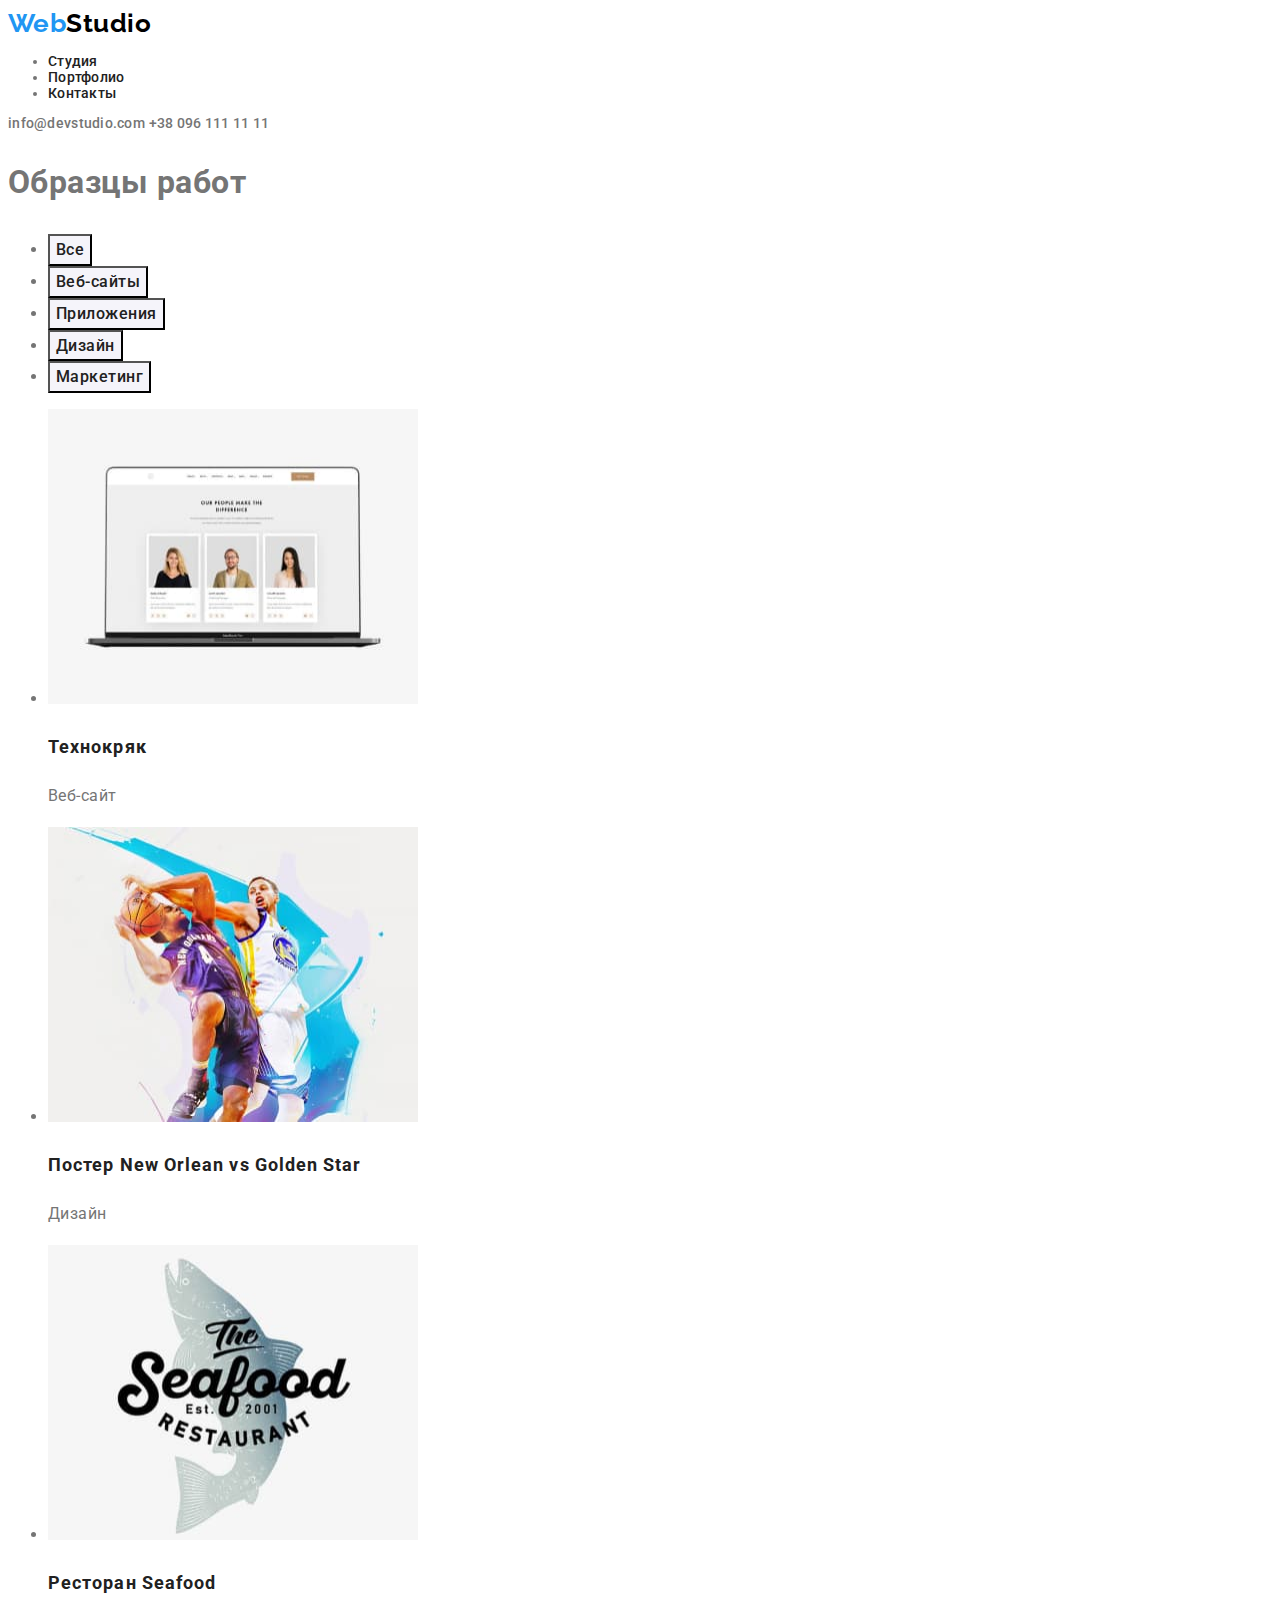
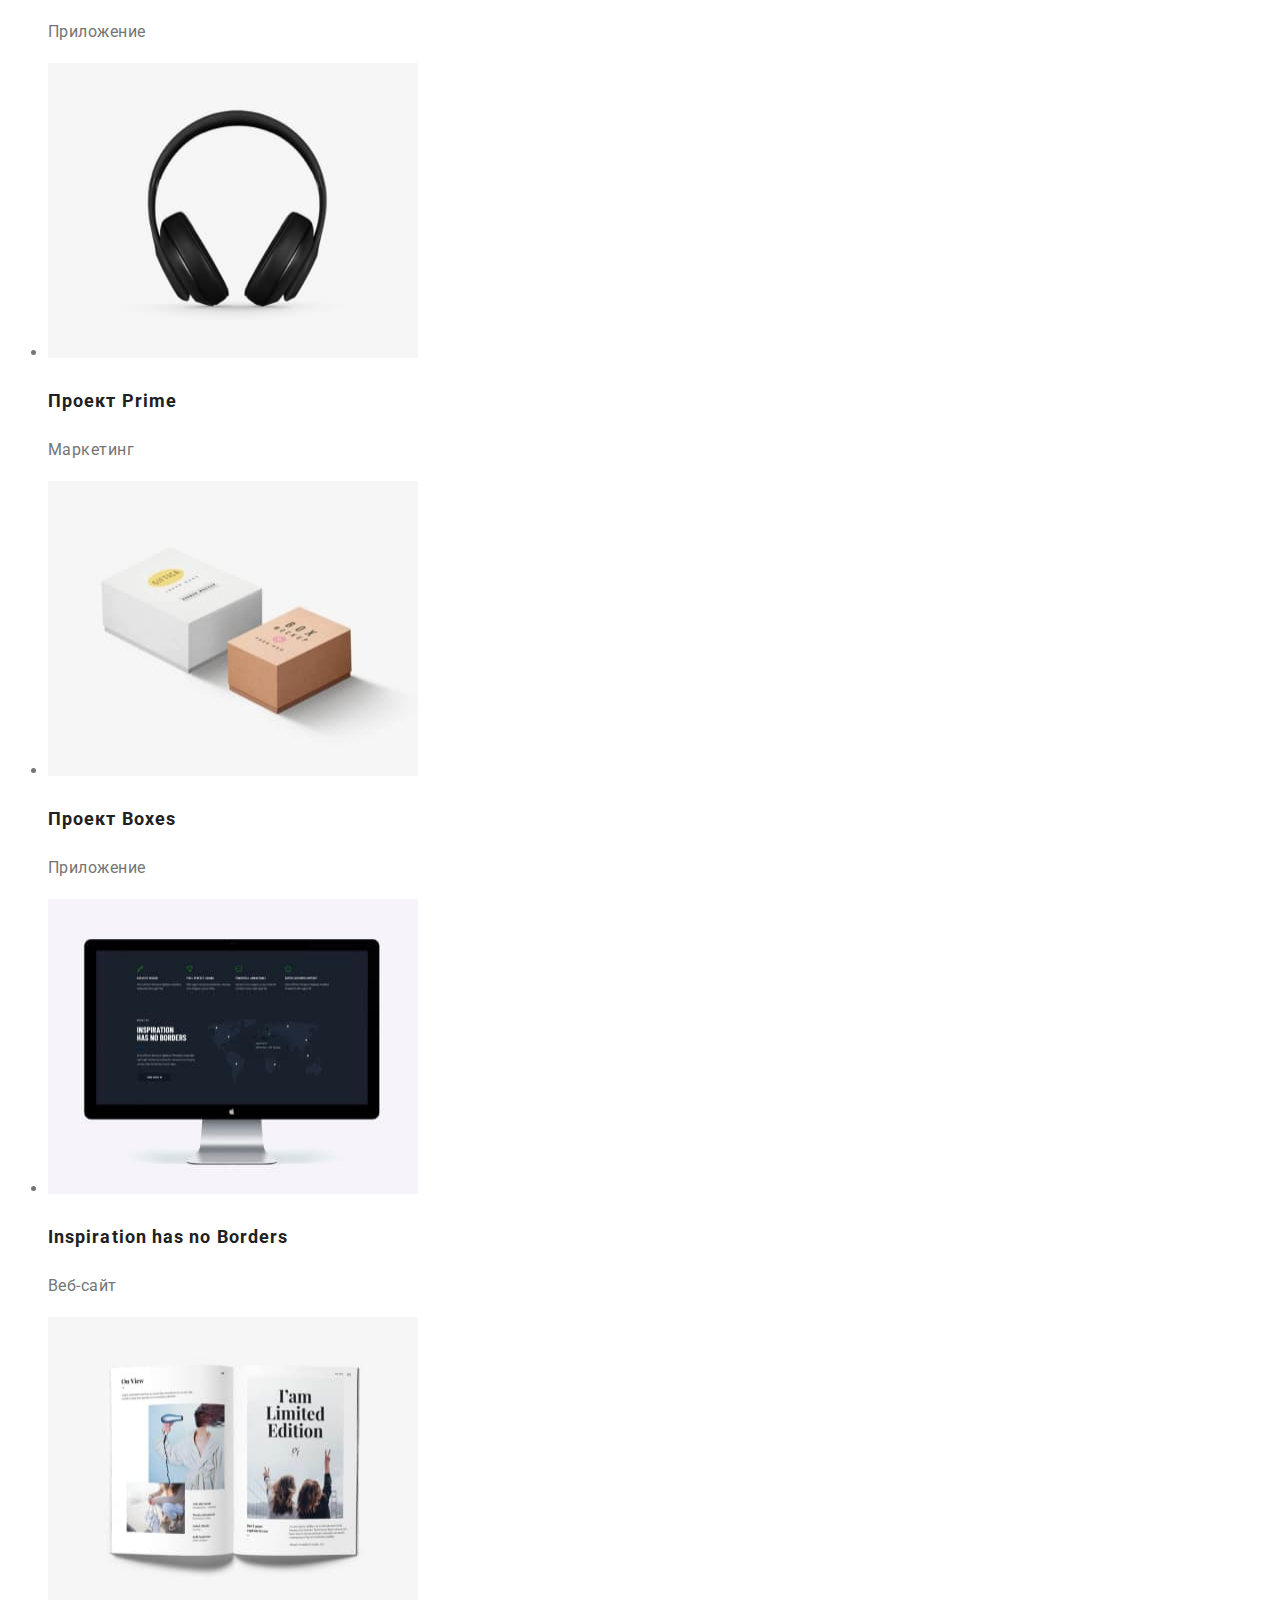
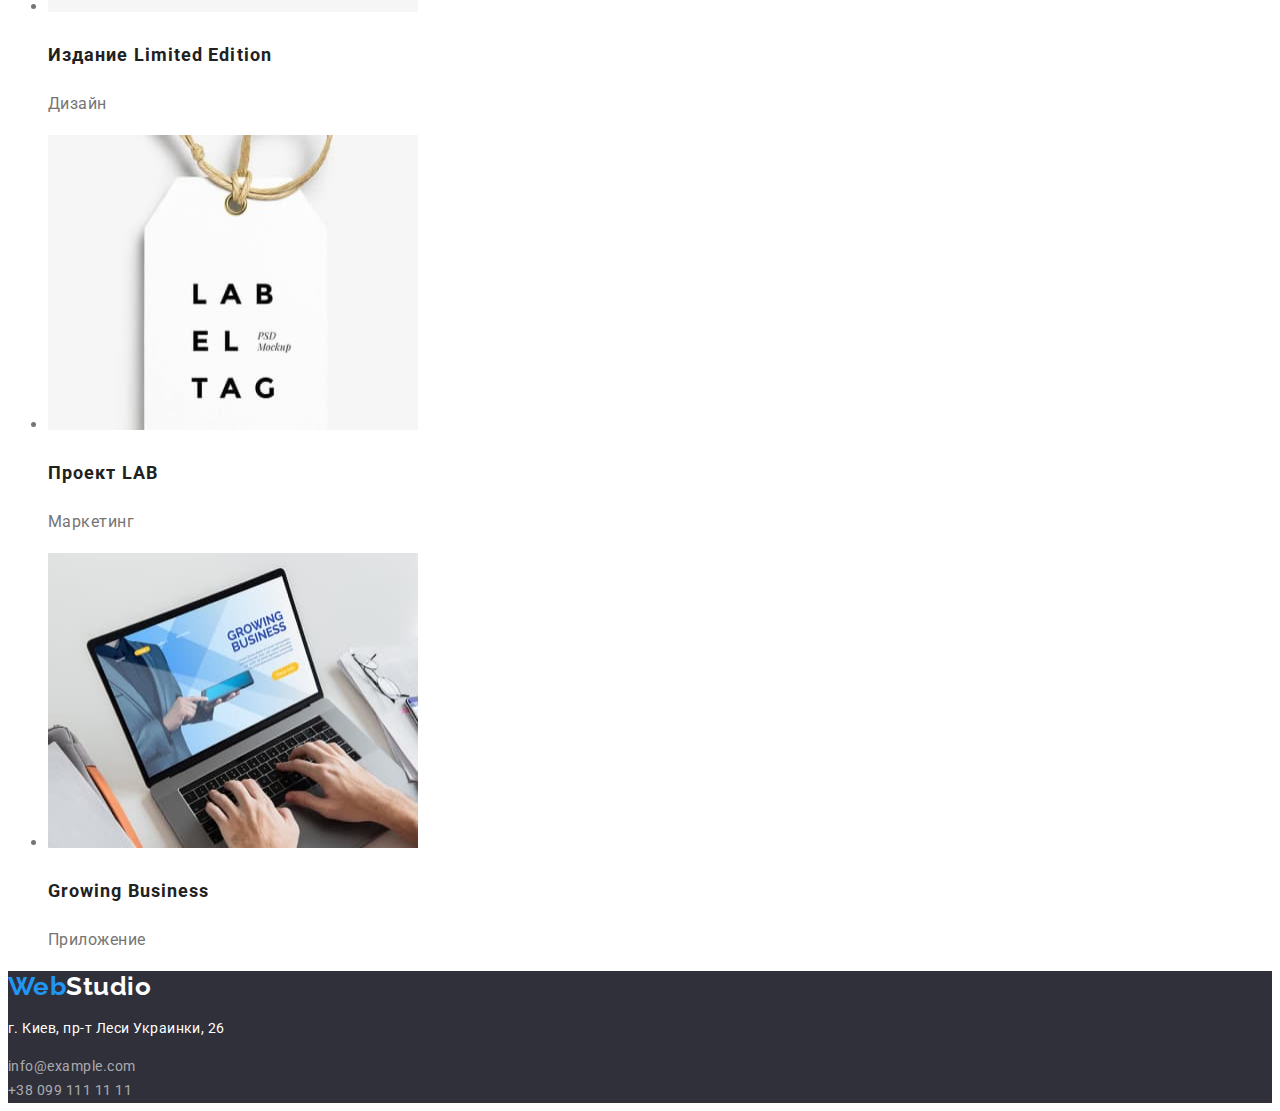
==== portfolio.html @ 03aad8e4 "Add files via upload" ====
<!DOCTYPE html>
<html lang="ru">
  <head>
    <meta charset="UTF-8" />
    <meta http-equiv="X-UA-Compatible" content="IE=edge" />
    <meta name="viewport" content="width=device-width, initial-scale=1.0" />
    <title>Портфолио</title>

    <link
      href="https://fonts.googleapis.com/css2?family=Raleway:wght@700&family=Roboto:wght@400;500;700;900&display=swap"
      rel="stylesheet"
    />

    <link rel="stylesheet" href="./css/styles.css" />
  </head>
  <body>
    <header class="header">
      <a class="logo" href="./index.html"><span class="logo-web">Web</span>Studio</a>
      <nav class="menu-nav">
        <ul>
          <li><a class="link" href="./index.html">Студия</a></li>
          <li><a class="link" href="./portfolio.html">Портфолио</a></li>
          <li><a class="link" href="#">Контакты</a></li>
        </ul>
      </nav>
      <a class="link contact-header" href="mailto:info@devstudio.com">info@devstudio.com</a>
      <a class="link contact-header" href="tel:+380961111111">+38 096 111 11 11</a>
    </header>
    <main>
      <section class="example">
        <h1>Образцы работ</h1>
        <ul>
          <li>
            <button class="button" type="button">Все</button>
          </li>
          <li>
            <button class="button" type="button">Веб-сайты</button>
          </li>
          <li>
            <button class="button" type="button">Приложения</button>
          </li>
          <li>
            <button class="button" type="button">Дизайн</button>
          </li>
          <li>
            <button class="button" type="button">Маркетинг</button>
          </li>
        </ul>
        <ul>
          <li>
            <img src="./images/example1.jpg" alt="Образец веб-сайта" width="370" height="295" />
            <h2 class="title">Технокряк</h2>
            <p>Веб-сайт</p>
          </li>
          <li>
            <img
              src="./images/example2.jpg"
              alt="Образец дизайна постера"
              width="370"
              height="295"
            />
            <h2 class="title">Постер New Orlean vs Golden Star</h2>
            <p>Дизайн</p>
          </li>
          <li>
            <img src="./images/example3.jpg" alt="Образец приложения" width="370" height="295" />
            <h2 class="title">Ресторан Seafood</h2>
            <p>Приложение</p>
          </li>
          <li>
            <img
              src="./images/example4.jpg"
              alt="Образец маркетинг-проекта"
              width="370"
              height="295"
            />
            <h2 class="title">Проект Prime</h2>
            <p>Маркетинг</p>
          </li>
          <li>
            <img src="./images/example5.jpg" alt="Образец приложения" width="370" height="295" />
            <h2 class="title">Проект Boxes</h2>
            <p>Приложение</p>
          </li>
          <li>
            <img src="./images/example6.jpg" alt="Образец веб-сайта" width="370" height="295" />
            <h2 class="title">Inspiration has no Borders</h2>
            <p>Веб-сайт</p>
          </li>
          <li>
            <img src="./images/example7.jpg" alt="Образец дизайна" width="370" height="295" />
            <h2 class="title">Издание Limited Edition</h2>
            <p>Дизайн</p>
          </li>
          <li>
            <img
              src="./images/example8.jpg"
              alt="Образец маркетинг-проекта"
              width="370"
              height="295"
            />
            <h2 class="title">Проект LAB</h2>
            <p>Маркетинг</p>
          </li>
          <li>
            <img src="./images/example9.jpg" alt="Образец приложения" width="370" height="295" />
            <h2 class="title">Growing Business</h2>
            <p>Приложение</p>
          </li>
        </ul>
      </section>
    </main>
    <footer class="footer">
      <a class="logo" href="./index.html"><span class="logo-web">Web</span>Studio</a>
      <address class="address">
        <p>г. Киев, пр-т Леси Украинки, 26</p>
        <a class="link contact-footer" href="mailto:info@example.com">info@example.com</a><br />
        <a class="link contact-footer" href="tel:+380991111111">+38 099 111 11 11</a>
      </address>
    </footer>
  </body>
</html>
---- css/styles.css ----
/* Переменные */
:root {
  --color-background-main: #ffffff;
  --color-background-secondary: #2f303a;
  --color-background-team: #f5f4fa;
  --color-background-button-hero: #2196f3;
  --color-background-button-hero-hover: #188ce8;
  --color-background-button-example: #f5f4fa;
  --color-background-button-example-hover: #2196f3;
  --color-text-main: #757575;
  --color-text-hero: #ffffff;
  --color-text-button-hero: #ffffff;
  --color-text-button-example: #212121;
  --color-text-button-example-hover: #ffffff;
  --color-text-title: #212121;
  --color-text-address: #ffffff;
  --color-logo-first: #2196f3;
  --color-logo-second-header: #000000;
  --color-logo-second-footer: #ffffff;
  --color-link: #212121;
  --color-link-hover: #2196f3;
  --color-link-contact-header: #757575;
  --color-link-contact-footer: rgba(255, 255, 255, 0.6);
}

/* Базовые стили*/
body {
  background-color: var(--color-background-main);
  font-family: 'Roboto', sans-serif;
  color: var(--color-text-main);
  letter-spacing: 0.03em;
}
.link {
  color: var(--color-link);
  text-decoration: none;
}
.link:hover,
.link:focus {
  color: var(--color-link-hover);
}
.logo {
  font-family: 'Raleway', sans-serif;
  font-weight: 700;
  font-size: 26px;
  line-height: 1.19;
  text-decoration: none;
}
.logo-web {
  color: var(--color-logo-first);
}
.title {
  font-size: 36px;
  line-height: 1.17;
  color: var(--color-text-title);
}
.button {
  font-family: inherit;
  font-size: 16px;
  cursor: pointer;
}

/* Шапка сайта */
.header {
  font-weight: 500;
  font-size: 14px;
  line-height: 1.143;
}
.header .logo {
  color: var(--color-logo-second-header);
}
.header .menu-nav {
  letter-spacing: 0.02em;
}
.contact-header {
  color: var(--color-link-contact-header);
  letter-spacing: 0.02em;
}

/* Подвал сайта */
.footer {
  background-color: var(--color-background-secondary);
  font-size: 14px;
  line-height: 1.714;
}

.footer .logo {
  color: var(--color-logo-second-footer);
}

.address {
  color: var(--color-text-address);
  font-style: normal;
}

.contact-footer {
  color: var(--color-link-contact-footer);
}

/* Стили главной страницы */

/* Херо секция */
.hero {
  background-color: var(--color-background-secondary);
  color: var(--color-text-hero);
}
.hero-title {
  font-weight: 900;
  font-size: 44px;
  line-height: 1.36;
  letter-spacing: 0.06em;
  text-transform: uppercase;
}
.hero .button {
  font-weight: 700;
  line-height: 1.875;
  letter-spacing: 0.06em;
  color: var(--color-text-button-hero);
  background-color: var(--color-background-button-hero);
}
.hero .button:hover,
.hero .button:focus {
  background-color: var(--color-background-button-hero-hover);
}

/* Особенности */
.benefit .title {
  font-size: 14px;
  line-height: 1.14;
  text-transform: uppercase;
}
.benefit .text {
  font-size: 14px;
  line-height: 1.71;
}

/* Наша команда */
.team {
  background-color: var(--color-background-team);
  line-height: 1.19;
}
.team.title {
  font-weight: 500;
  font-size: 16px;
}

/* Стили страницы портфолио */

/* Примеры работ */
.example {
  line-height: 1.875;
}
.example .button {
  font-weight: 500;
  line-height: 1.62;
  letter-spacing: inherit;
  background-color: var(--color-background-button-example);
  color: var(--color-text-button-example);
}
.example .button:hover,
.example .button:focus {
  background-color: var(--color-background-button-example-hover);
  color: var(--color-text-button-example-hover);
}
.example .title {
  font-size: 18px;
  line-height: 2;
  letter-spacing: 0.06em;
}
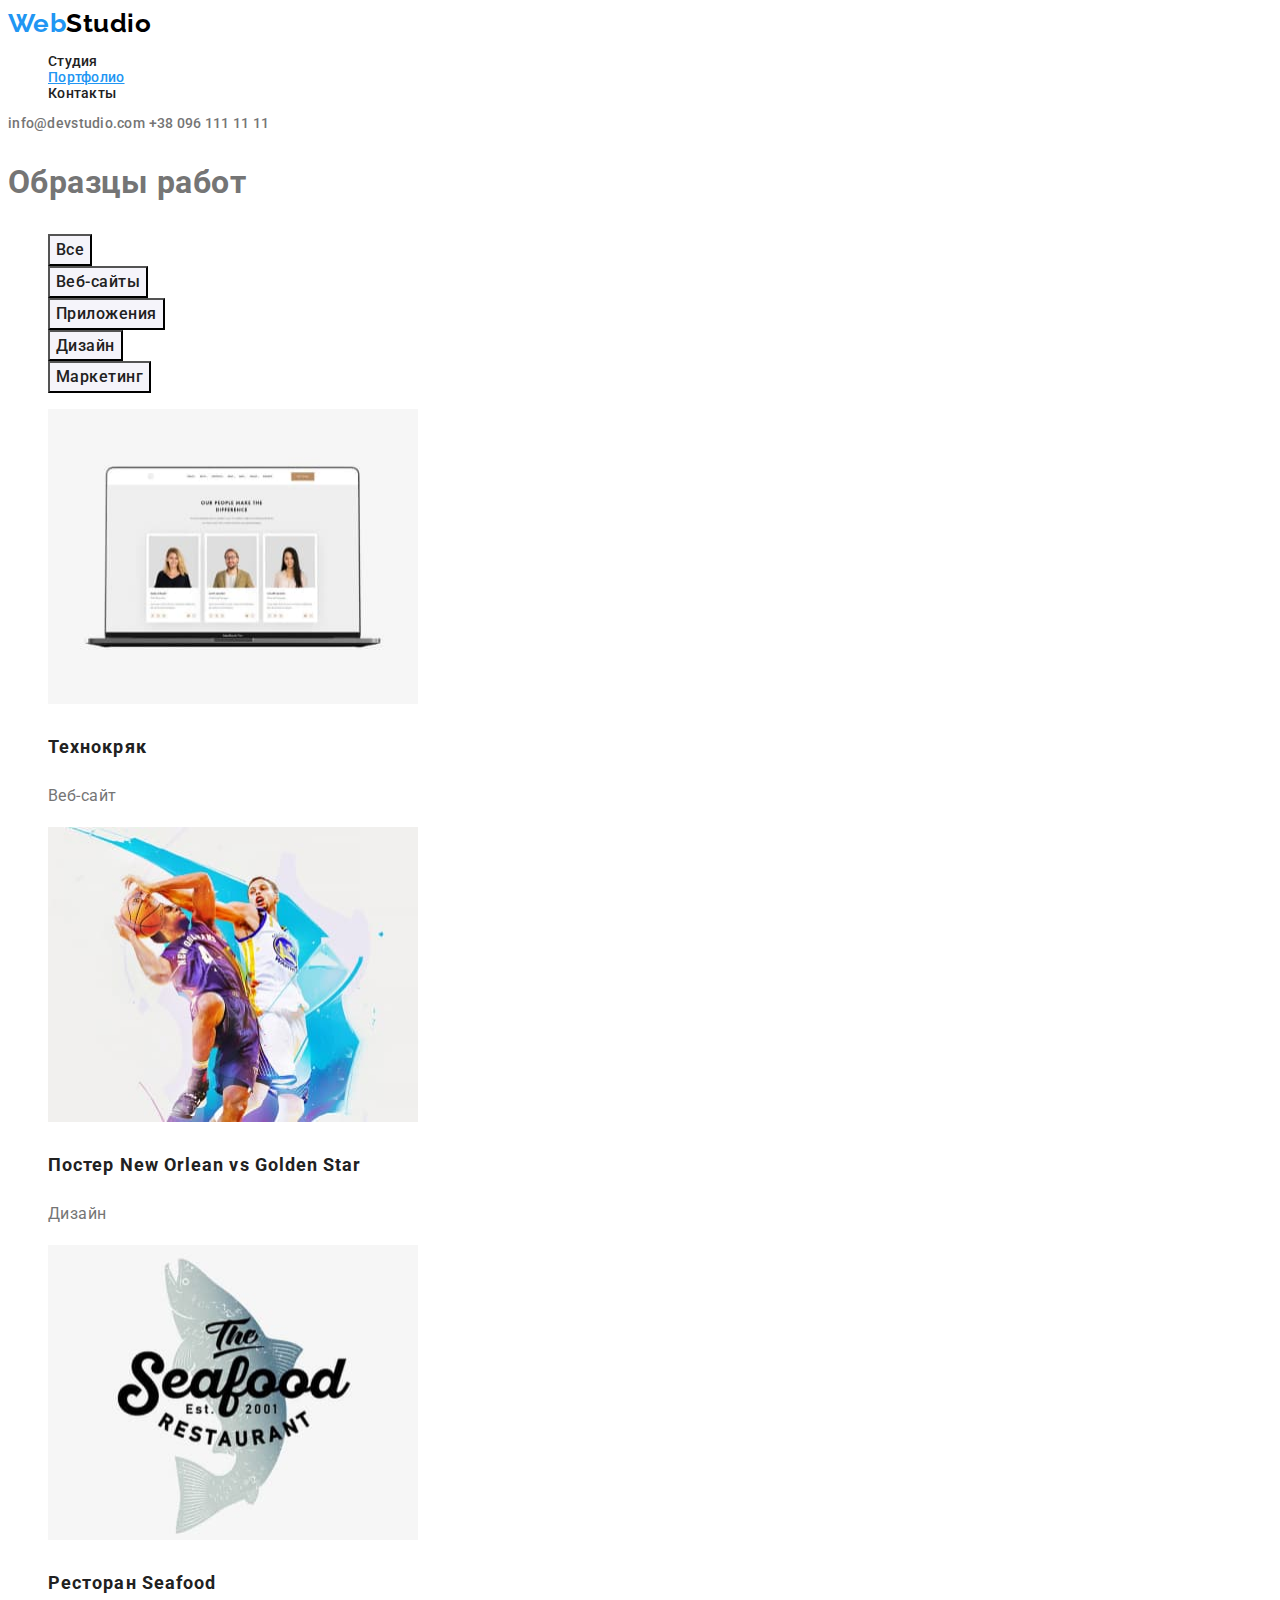
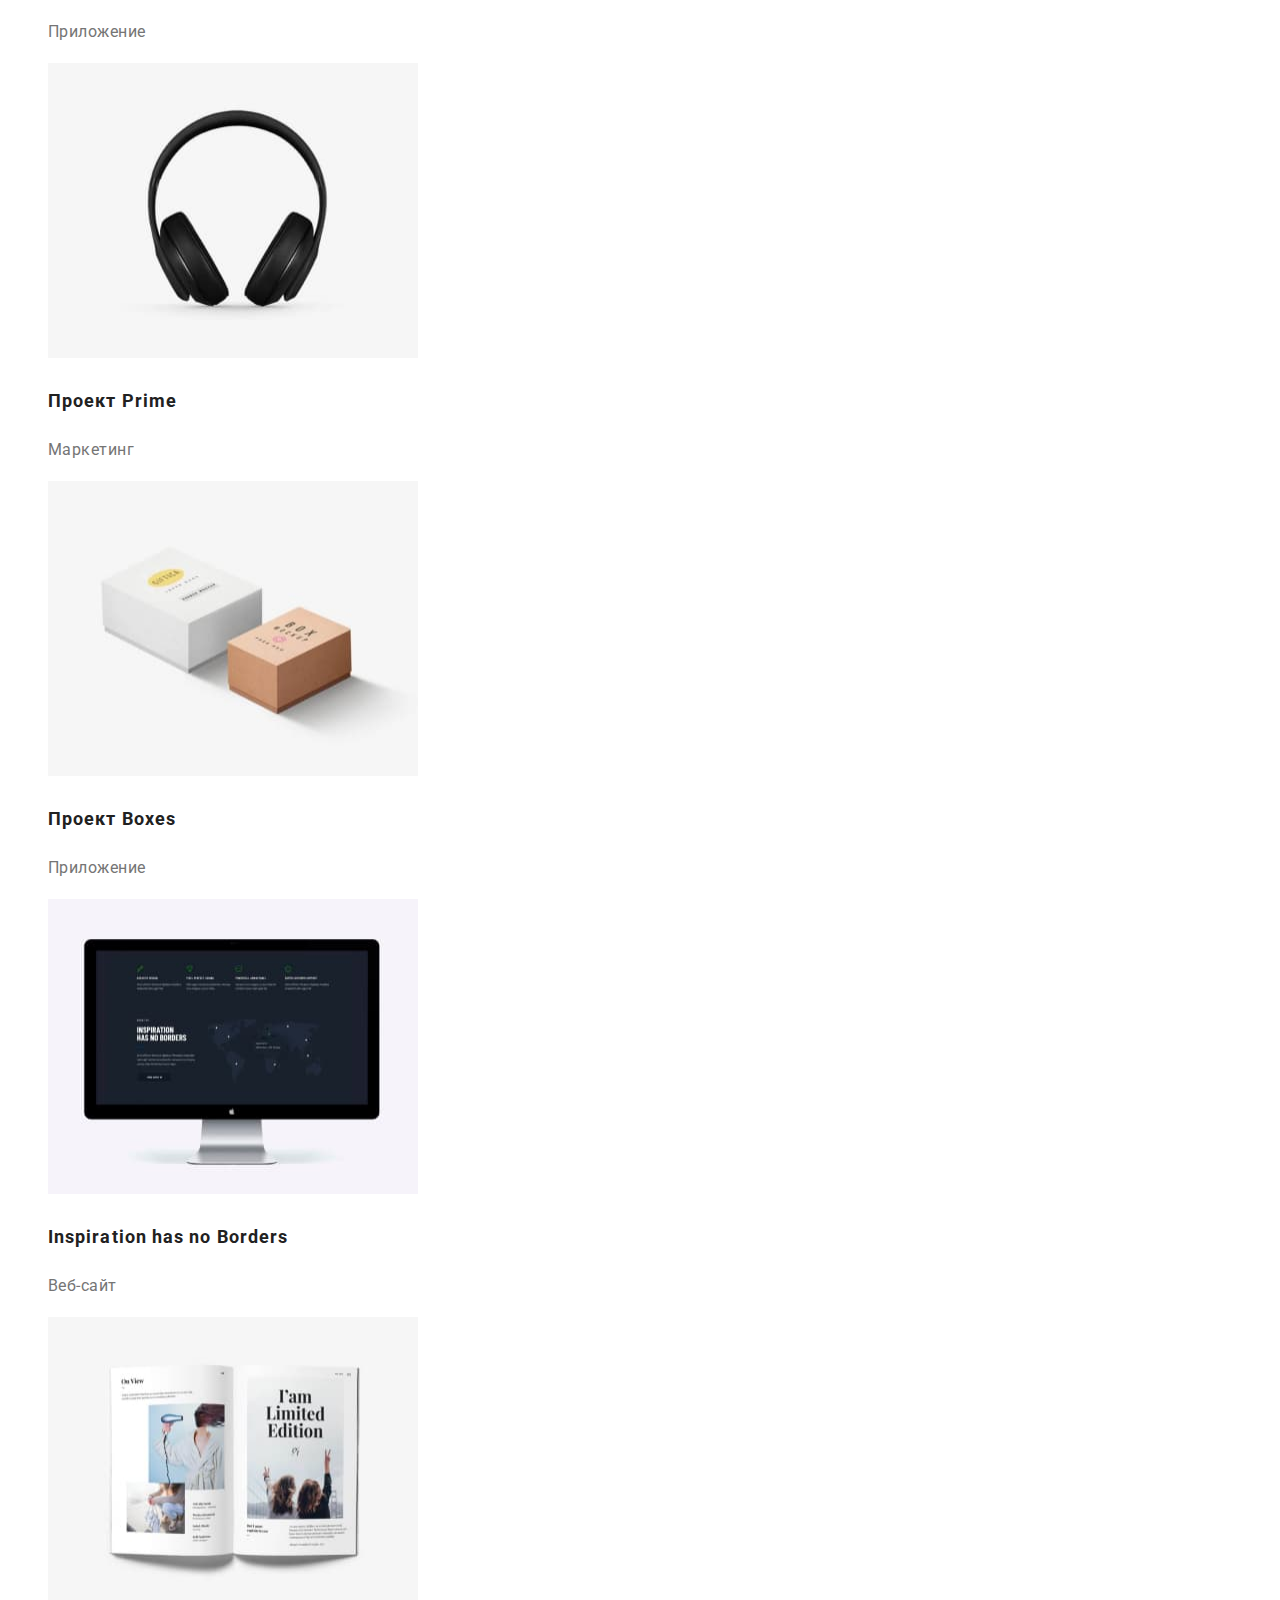
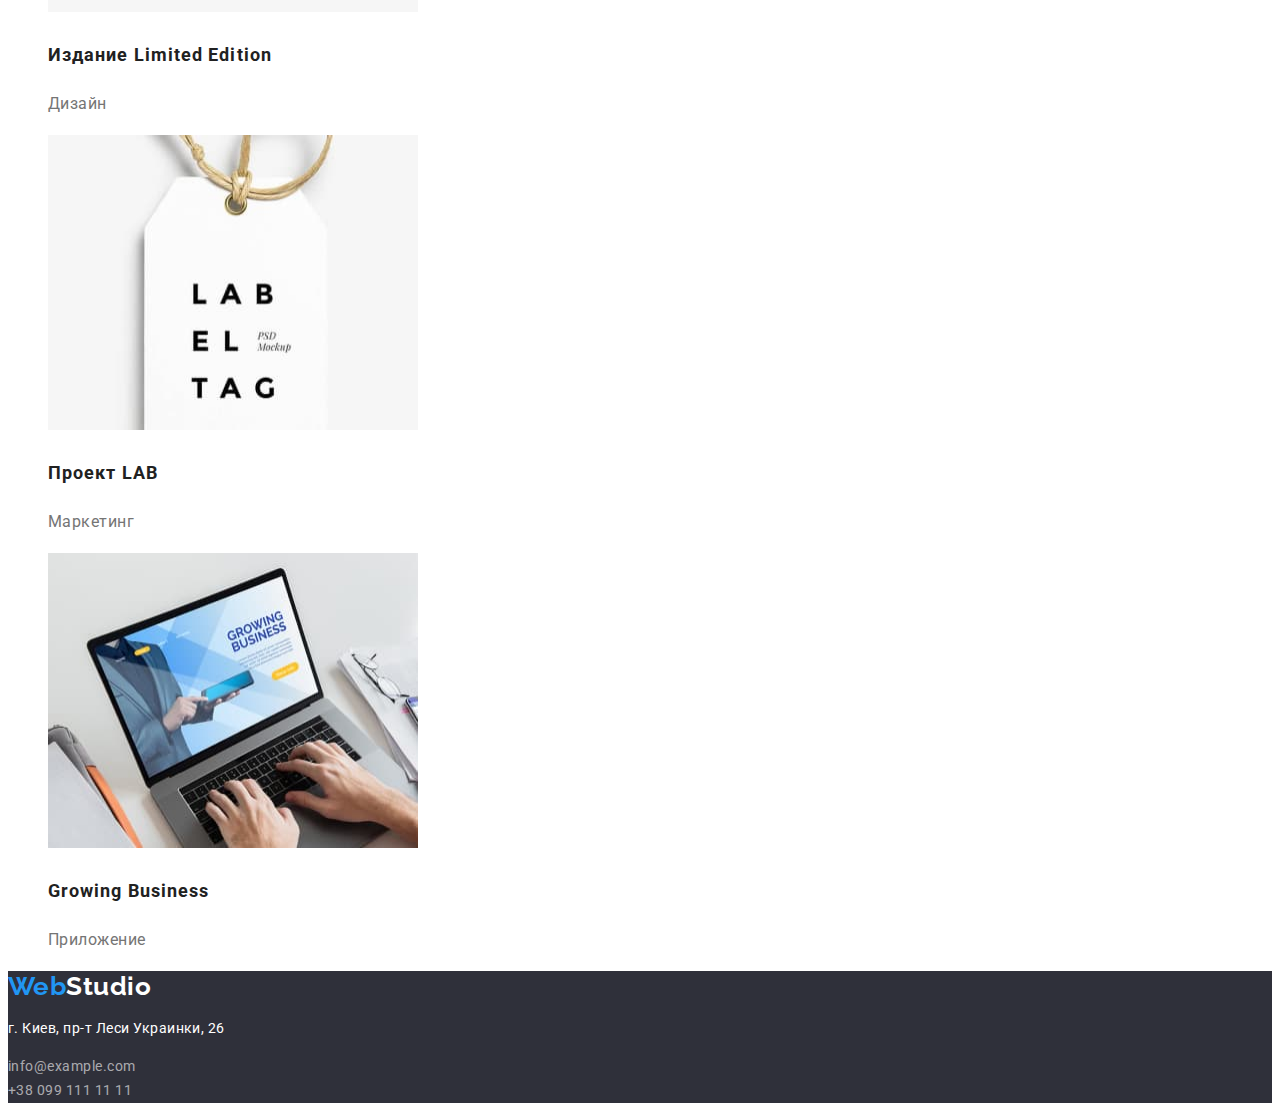
==== commit f3cc8155: "Add files via upload" ====
--- a/portfolio.html
+++ b/portfolio.html
@@ -17,9 +17,9 @@
     <header class="header">
       <a class="logo" href="./index.html"><span class="logo-web">Web</span>Studio</a>
       <nav class="menu-nav">
-        <ul>
+        <ul class="list">
           <li><a class="link" href="./index.html">Студия</a></li>
-          <li><a class="link" href="./portfolio.html">Портфолио</a></li>
+          <li><a class="link current" href="./portfolio.html">Портфолио</a></li>
           <li><a class="link" href="#">Контакты</a></li>
         </ul>
       </nav>
@@ -29,7 +29,7 @@
     <main>
       <section class="example">
         <h1>Образцы работ</h1>
-        <ul>
+        <ul class="list">
           <li>
             <button class="button" type="button">Все</button>
           </li>
@@ -46,7 +46,7 @@
             <button class="button" type="button">Маркетинг</button>
           </li>
         </ul>
-        <ul>
+        <ul class="list">
           <li>
             <img src="./images/example1.jpg" alt="Образец веб-сайта" width="370" height="295" />
             <h2 class="title">Технокряк</h2>
--- a/css/styles.css
+++ b/css/styles.css
@@ -48,6 +48,9 @@
 .logo-web {
   color: var(--color-logo-first);
 }
+.list {
+  list-style: none;
+}
 .title {
   font-size: 36px;
   line-height: 1.17;
@@ -70,6 +73,10 @@
 }
 .header .menu-nav {
   letter-spacing: 0.02em;
+}
+.menu-nav .current {
+  color: var(--color-link-hover);
+  text-decoration: underline;
 }
 .contact-header {
   color: var(--color-link-contact-header);
